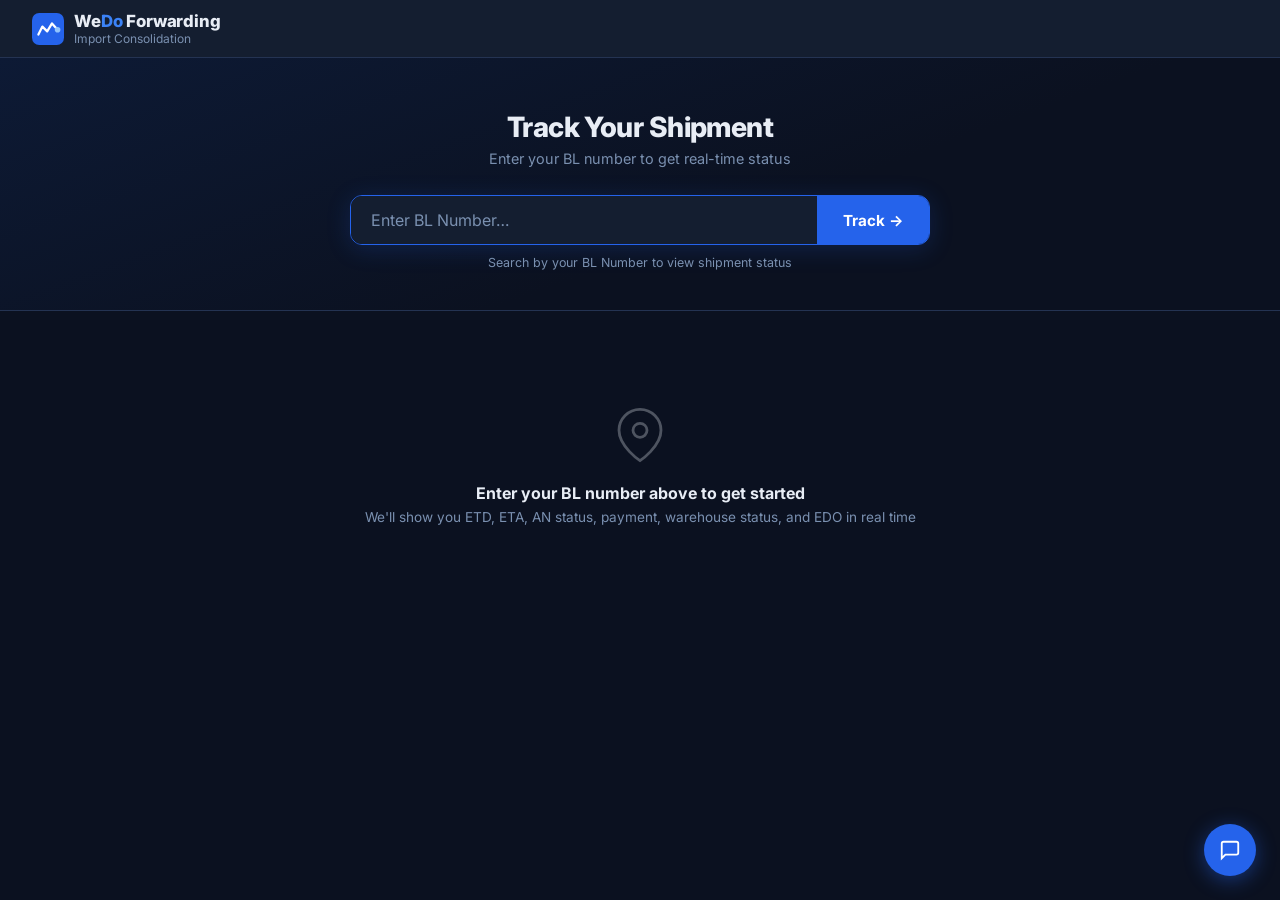
==== index.html @ 0db36060 "Remove agent/type/additional info; add container no, EDO badge, 5-step timeline" ====
<!DOCTYPE html>
<html lang="en">
<head>
  <meta charset="UTF-8" />
  <meta name="viewport" content="width=device-width, initial-scale=1.0" />
  <title>WeDo Forwarding — Shipment Tracking</title>
  <link rel="preconnect" href="https://fonts.googleapis.com" />
  <link href="https://fonts.googleapis.com/css2?family=Inter:wght@400;500;600;700;800&display=swap" rel="stylesheet" />
  <style>
    *, *::before, *::after { box-sizing: border-box; margin: 0; padding: 0; }
    :root {
      --bg:      #0b1120;
      --surface: #141e30;
      --card:    #1a2740;
      --border:  #243352;
      --blue:    #2563eb;
      --blue-lt: #3b82f6;
      --text:    #e8edf5;
      --muted:   #7a90b0;
      --ok:      #22c55e;
      --warn:    #f59e0b;
      --err:     #ef4444;
    }
    body { font-family: 'Inter', sans-serif; background: var(--bg); color: var(--text); min-height: 100vh; }

    /* NAV */
    .nav { background: var(--surface); border-bottom: 1px solid var(--border); padding: 0 32px; height: 58px; display: flex; align-items: center; justify-content: space-between; }
    .nav-logo { display: flex; align-items: center; gap: 10px; }
    .nav-logo svg { flex-shrink: 0; }
    .nav-name { font-size: 1.05rem; font-weight: 800; color: var(--text); letter-spacing: -0.01em; }
    .nav-name span { color: var(--blue-lt); }
    .nav-tagline { font-size: 0.75rem; color: var(--muted); }

    /* HERO SEARCH */
    .hero { background: linear-gradient(160deg, #0d1a35 0%, #0b1120 60%); padding: 52px 24px 40px; text-align: center; border-bottom: 1px solid var(--border); }
    .hero h1 { font-size: 1.75rem; font-weight: 800; color: var(--text); margin-bottom: 6px; letter-spacing: -0.02em; }
    .hero p  { font-size: 0.9rem; color: var(--muted); margin-bottom: 28px; }

    .search-box { display: flex; gap: 0; max-width: 580px; margin: 0 auto; box-shadow: 0 4px 24px rgba(37,99,235,0.2); border-radius: 12px; overflow: hidden; border: 1.5px solid var(--blue); }
    .search-box input {
      flex: 1; padding: 14px 20px; background: var(--surface);
      border: none; color: var(--text); font-size: 1rem; font-family: inherit;
      outline: none;
    }
    .search-box input::placeholder { color: var(--muted); }
    .search-box button {
      padding: 14px 26px; background: var(--blue); border: none;
      color: white; font-size: 0.95rem; font-weight: 700; cursor: pointer;
      font-family: inherit; transition: background 0.2s; white-space: nowrap;
    }
    .search-box button:hover { background: #1d4ed8; }

    .search-hint { font-size: 0.78rem; color: var(--muted); margin-top: 10px; }

    /* MAIN */
    .main { max-width: 960px; margin: 0 auto; padding: 32px 24px 64px; }

    /* RESULT */
    #resultArea { display: none; }

    .result-header { display: flex; align-items: center; gap: 10px; margin-bottom: 20px; }
    .result-header h2 { font-size: 1rem; font-weight: 700; color: var(--text); }
    .result-count { font-size: 0.78rem; color: var(--muted); background: var(--card); border: 1px solid var(--border); padding: 3px 10px; border-radius: 999px; }

    /* SHIPMENT CARD */
    .shipment-card { background: var(--card); border: 1px solid var(--border); border-radius: 14px; margin-bottom: 16px; overflow: hidden; }
    .sc-top { display: flex; align-items: flex-start; justify-content: space-between; padding: 20px 24px 16px; flex-wrap: wrap; gap: 12px; }
    .sc-bl { font-size: 1.15rem; font-weight: 800; color: var(--text); letter-spacing: 0.01em; }
    .sc-sub { font-size: 0.78rem; color: var(--muted); margin-top: 3px; }
    .sc-badges { display: flex; gap: 8px; flex-wrap: wrap; }

    .sc-grid { display: grid; grid-template-columns: repeat(auto-fit, minmax(150px, 1fr)); gap: 0; border-top: 1px solid var(--border); }
    .sc-cell { padding: 14px 20px; border-right: 1px solid var(--border); }
    .sc-cell:last-child { border-right: none; }
    .sc-label { font-size: 0.7rem; text-transform: uppercase; letter-spacing: 0.06em; color: var(--muted); margin-bottom: 5px; }
    .sc-value { font-size: 0.9rem; font-weight: 600; color: var(--text); }

    .sc-footer { background: #111d30; padding: 12px 24px; border-top: 1px solid var(--border); display: flex; align-items: center; justify-content: space-between; flex-wrap: wrap; gap: 8px; }
    .sc-vessel { font-size: 0.8rem; color: var(--muted); }
    .sc-vessel strong { color: #93c5fd; }
    .btn-detail-toggle { background: none; border: 1px solid var(--border); border-radius: 6px; color: var(--blue-lt); font-size: 0.78rem; padding: 5px 14px; cursor: pointer; font-family: inherit; transition: all 0.2s; }
    .btn-detail-toggle:hover { border-color: var(--blue-lt); background: #1e3a6e22; }

    /* DETAIL EXPAND */
    .sc-detail { display: none; border-top: 1px solid var(--border); padding: 20px 24px; background: var(--surface); }
    .sc-detail.open { display: block; }
    .detail-row { display: grid; grid-template-columns: repeat(auto-fit, minmax(200px, 1fr)); gap: 16px; }
    .detail-block h4 { font-size: 0.7rem; text-transform: uppercase; letter-spacing: 0.06em; color: var(--muted); margin-bottom: 10px; }
    .detail-block dl { display: flex; flex-direction: column; gap: 6px; }
    .detail-block dt { font-size: 0.75rem; color: var(--muted); }
    .detail-block dd { font-size: 0.875rem; color: var(--text); margin-top: 1px; }

    /* TIMELINE */
    .timeline { display: flex; gap: 0; margin-top: 4px; }
    .t-step { flex: 1; position: relative; }
    .t-step::after { content: ''; position: absolute; top: 7px; left: 50%; width: 100%; height: 2px; background: var(--border); z-index: 0; }
    .t-step:last-child::after { display: none; }
    .t-dot { width: 16px; height: 16px; border-radius: 50%; border: 2px solid var(--border); background: var(--bg); margin: 0 auto 5px; position: relative; z-index: 1; }
    .t-step.done .t-dot { background: var(--ok); border-color: var(--ok); }
    .t-step.done::after { background: var(--ok); }
    .t-lbl { font-size: 0.65rem; color: var(--muted); text-align: center; line-height: 1.3; }
    .t-step.done .t-lbl { color: var(--text); }

    /* EMAIL LIST */
    .email-chips { display: flex; flex-wrap: wrap; gap: 5px; margin-top: 4px; }
    .email-chip { background: #1a2e52; border: 1px solid #2a4272; border-radius: 999px; padding: 2px 10px; font-size: 0.72rem; color: #93c5fd; }

    /* BADGES */
    .badge { display: inline-flex; align-items: center; gap: 5px; padding: 4px 11px; border-radius: 999px; font-size: 0.72rem; font-weight: 700; letter-spacing: 0.02em; }
    .badge::before { content: ''; width: 6px; height: 6px; border-radius: 50%; }
    .b-ok   { background: #052e16; color: #4ade80; } .b-ok::before   { background: #4ade80; }
    .b-warn { background: #451a03; color: #fb923c; } .b-warn::before { background: #fb923c; }
    .b-err  { background: #450a0a; color: #f87171; } .b-err::before  { background: #f87171; }
    .b-blue { background: #0c1a6b; color: #93c5fd; } .b-blue::before { background: #93c5fd; }
    .b-grey { background: #1e293b; color: #94a3b8; border: 1px solid #334155; } .b-grey::before { background: #94a3b8; }
    .b-type { background: #1e1b4b; color: #a5b4fc; border: none; }
    .b-type::before { display: none; }

    /* EMPTY */
    .empty { text-align: center; padding: 64px 24px; }
    .empty svg { margin-bottom: 16px; opacity: 0.3; }
    .empty h3 { font-size: 1rem; color: var(--text); margin-bottom: 6px; }
    .empty p  { font-size: 0.85rem; color: var(--muted); }

    /* CHATBOT */
    .chat-widget { position: fixed; bottom: 24px; right: 24px; z-index: 400; }
    .chat-toggle { width: 52px; height: 52px; border-radius: 50%; background: var(--blue); border: none; cursor: pointer; display: flex; align-items: center; justify-content: center; box-shadow: 0 4px 20px rgba(37,99,235,0.45); transition: transform 0.2s; }
    .chat-toggle:hover { transform: scale(1.07); }
    .chat-panel { position: absolute; bottom: 64px; right: 0; width: 330px; background: var(--card); border: 1px solid var(--border); border-radius: 16px; box-shadow: 0 20px 50px rgba(0,0,0,0.5); display: flex; flex-direction: column; overflow: hidden; }
    .chat-panel.hidden { display: none; }
    .chat-head { padding: 14px 16px; background: var(--blue); display: flex; align-items: center; justify-content: space-between; }
    .chat-head-info { display: flex; align-items: center; gap: 10px; }
    .chat-av { width: 32px; height: 32px; background: rgba(255,255,255,0.2); border-radius: 50%; display: flex; align-items: center; justify-content: center; font-size: 0.7rem; font-weight: 700; color: white; }
    .chat-head-name { font-size: 0.875rem; font-weight: 600; color: white; }
    .chat-head-sub  { font-size: 0.72rem; color: rgba(255,255,255,0.7); }
    .chat-close-btn { background: none; border: none; color: rgba(255,255,255,0.7); cursor: pointer; font-size: 1rem; }
    .chat-msgs { overflow-y: auto; padding: 14px; display: flex; flex-direction: column; gap: 10px; max-height: 280px; }
    .msg { display: flex; }
    .msg.user { justify-content: flex-end; }
    .msg-bubble { max-width: 88%; padding: 9px 13px; border-radius: 13px; font-size: 0.83rem; line-height: 1.5; }
    .msg.bot  .msg-bubble { background: var(--surface); color: var(--text); border-bottom-left-radius: 4px; }
    .msg.user .msg-bubble { background: var(--blue); color: white; border-bottom-right-radius: 4px; }
    .chat-input-row { display: flex; gap: 8px; padding: 10px 12px; border-top: 1px solid var(--border); }
    .chat-input { flex: 1; padding: 8px 12px; background: var(--surface); border: 1px solid var(--border); border-radius: 8px; color: var(--text); font-size: 0.83rem; font-family: inherit; outline: none; }
    .chat-input:focus { border-color: var(--blue-lt); }
    .chat-send { width: 34px; height: 34px; background: var(--blue); border: none; border-radius: 7px; display: flex; align-items: center; justify-content: center; cursor: pointer; flex-shrink: 0; }
    .chat-send:disabled { opacity: 0.4; cursor: not-allowed; }

    @media (max-width: 600px) {
      .hero h1 { font-size: 1.35rem; }
      .sc-grid { grid-template-columns: repeat(2, 1fr); }
      .sc-cell { border-right: none; border-bottom: 1px solid var(--border); }
      .chat-panel { width: calc(100vw - 48px); }
    }
  </style>
</head>
<body>

<!-- NAV -->
<nav class="nav">
  <div class="nav-logo">
    <svg width="32" height="32" viewBox="0 0 40 40" fill="none">
      <rect width="40" height="40" rx="9" fill="#2563eb"/>
      <path d="M8 27L13 17L19 23L25 13L32 21" stroke="white" stroke-width="2.8" stroke-linecap="round" stroke-linejoin="round"/>
      <circle cx="32" cy="21" r="3.5" fill="#93c5fd"/>
    </svg>
    <div>
      <div class="nav-name">We<span>Do</span> Forwarding</div>
      <div class="nav-tagline">Import Consolidation</div>
    </div>
  </div>
</nav>

<!-- HERO SEARCH -->
<div class="hero">
  <h1>Track Your Shipment</h1>
  <p>Enter your BL number to get real-time status</p>
  <div class="search-box">
    <input type="text" id="searchInput" placeholder="Enter BL Number…" autocomplete="off" />
    <button onclick="doSearch()">Track →</button>
  </div>
  <div class="search-hint">Search by your BL Number to view shipment status</div>
</div>

<!-- RESULTS -->
<div class="main">
  <div id="resultArea">
    <div class="result-header">
      <h2>Search Results</h2>
      <span class="result-count" id="resultCount">0 found</span>
    </div>
    <div id="resultList"></div>
  </div>

  <!-- DEFAULT STATE -->
  <div id="defaultState" class="empty">
    <svg width="56" height="56" viewBox="0 0 24 24" fill="none" stroke="currentColor" stroke-width="1.2">
      <path d="M21 10c0 7-9 13-9 13s-9-6-9-13a9 9 0 0 1 18 0z"/>
      <circle cx="12" cy="10" r="3"/>
    </svg>
    <h3>Enter your BL number above to get started</h3>
    <p>We'll show you ETD, ETA, AN status, payment, warehouse status, and EDO in real time</p>
  </div>
</div>

<!-- CHATBOT -->
<div class="chat-widget">
  <button class="chat-toggle" onclick="toggleChat()">
    <svg width="22" height="22" viewBox="0 0 24 24" fill="none" stroke="white" stroke-width="2">
      <path d="M21 15a2 2 0 0 1-2 2H7l-4 4V5a2 2 0 0 1 2-2h14a2 2 0 0 1 2 2z"/>
    </svg>
  </button>
  <div class="chat-panel hidden" id="chatPanel">
    <div class="chat-head">
      <div class="chat-head-info">
        <div class="chat-av">AI</div>
        <div>
          <div class="chat-head-name">WeDo Assistant</div>
          <div class="chat-head-sub">Ask about your shipment</div>
        </div>
      </div>
      <button class="chat-close-btn" onclick="toggleChat()">✕</button>
    </div>
    <div class="chat-msgs" id="chatMsgs">
      <div class="msg bot"><div class="msg-bubble">Hi! 👋 Search your BL number above, or ask me directly about your shipment status, payment, or EDO.</div></div>
    </div>
    <div class="chat-input-row">
      <input type="text" id="chatInput" class="chat-input" placeholder="Ask about your shipment…" />
      <button class="chat-send" id="chatSend" onclick="sendChat()">
        <svg width="16" height="16" viewBox="0 0 24 24" fill="none" stroke="white" stroke-width="2.2">
          <line x1="22" y1="2" x2="11" y2="13"/>
          <polygon points="22 2 15 22 11 13 2 9 22 2"/>
        </svg>
      </button>
    </div>
  </div>
</div>

<script>
// ── Table 1: Shipment info keyed by REF/MBL ──────────────────────────────
const SHIPMENTS = {
  'YMJAI450539435': { etd:'23/06/2026', eta:'28/06/2026', vessel:'YM HEIGHTS 423N',              an:'SENT'    },
  'CFPS26002026':   { etd:'23/06/2026', eta:'28/06/2026', vessel:'YM HEIGHTS 423N',              an:'SENT'    },
  'YMJAI450539461': { etd:'23/06/2026', eta:'28/06/2026', vessel:'YM HEIGHTS 423N',              an:'NOT YET' },
  'YMJAI202650913': { etd:'22/06/2026', eta:'25/06/2026', vessel:'ANBIEN BAY 2606S',             an:'NOT YET' },
  '757610372538':   { etd:'21/06/2026', eta:'25/06/2026', vessel:'ZHONG GU DI ZHONG HAI V.625S', an:'NOT YET' },
  'SITLSHHPA86729': { etd:'22/06/2026', eta:'26/06/2026', vessel:'SITC QINGDAO V.2616S',         an:'SENT'    },
};

// ── Table 2: per-BL data (container no, payment, warehouse, EDO) ──────────
const BL_LIST = [
  { ref:'YMJAI450539435', bl:'YMJAI450539435 - 01', container:'SITLSHHP', payment:'PAID', warehouse:'',                    edo:'NOT YET'  },
  { ref:'YMJAI450539435', bl:'YMJAI450539435 - 02', container:'SITLSHHP', payment:'PAID', warehouse:'PICKED UP',           edo:'RELEASED' },
  { ref:'YMJAI450539435', bl:'YMJAI450539435 - 03', container:'SITLSHHP', payment:'PAID', warehouse:'WAITING FOR PICK UP', edo:'RELEASED' },
  { ref:'YMJAI450539435', bl:'YMJAI450539435 - 04', container:'SITLSHHP', payment:'',     warehouse:'',                    edo:''         },
  { ref:'SITLSHHPA86729', bl:'SITLSHHPA867290001',  container:'',         payment:'',     warehouse:'',                    edo:''         },
];

// ── SEARCH ────────────────────────────────────────────────────────────────
document.getElementById('searchInput').addEventListener('keydown', e => {
  if (e.key === 'Enter') doSearch();
});

function doSearch() {
  const raw = document.getElementById('searchInput').value.trim();
  const q   = raw.toUpperCase();
  if (!q) return;

  let matches = BL_LIST.filter(b => b.bl.toUpperCase() === q);
  if (!matches.length) matches = BL_LIST.filter(b =>
    b.bl.toUpperCase().includes(q) ||
    b.ref.toUpperCase().includes(q) ||
    (b.container && b.container.toUpperCase().includes(q))
  );

  const results = matches.map(b => ({ ...SHIPMENTS[b.ref], ...b })).filter(r => r.etd);

  document.getElementById('defaultState').style.display = 'none';
  document.getElementById('resultArea').style.display   = 'block';
  document.getElementById('resultCount').textContent    = `${results.length} result${results.length !== 1 ? 's' : ''} found`;
  document.getElementById('resultList').innerHTML       = results.length
    ? results.map(s => renderCard(s)).join('')
    : `<div class="empty"><h3>No shipment found for "<strong>${raw}</strong>"</h3><p>Please check your BL number or contact WeDo Forwarding.</p></div>`;
}

function warehouseBadge(w) {
  const v = String(w || '').toUpperCase();
  if (v.includes('PICKED UP')) return ['b-ok',  'Picked Up'];
  if (v.includes('WAITING'))   return ['b-warn', 'Waiting for Pick Up'];
  if (v === 'ARRIVED')         return ['b-blue', 'Arrived'];
  if (v === 'UNSTUFFED')       return ['b-warn', 'Unstuffed'];
  if (v === 'READY')           return ['b-ok',   'Ready for Pick Up'];
  return ['b-grey', w || 'Pending'];
}

function edoBadge(e) {
  const v = String(e || '').toUpperCase();
  if (v === 'RELEASED')  return '<span class="badge b-ok">EDO: Released</span>';
  if (v === 'NOT YET')   return '<span class="badge b-err">EDO: Not Yet</span>';
  if (v === 'REQUESTED') return '<span class="badge b-warn">EDO: Requested</span>';
  return '<span class="badge b-grey">EDO: —</span>';
}

function renderCard(s) {
  const [whCls, whLabel] = warehouseBadge(s.warehouse);
  const warrived = ['ARRIVED','UNSTUFFED','READY','WAITING','PICKED'].some(v => String(s.warehouse||'').toUpperCase().startsWith(v));
  const wpickedup = String(s.warehouse||'').toUpperCase().includes('PICKED UP');

  return `
  <div class="shipment-card">
    <div class="sc-top">
      <div>
        <div class="sc-bl">BL: ${s.bl}</div>
        <div class="sc-sub">REF: ${s.ref}${s.container ? ' &nbsp;·&nbsp; Container: <strong>' + s.container + '</strong>' : ''}</div>
      </div>
      <div class="sc-badges">
        ${anBadge(s.an)}
        ${payBadge(s.payment)}
        <span class="badge ${whCls}">${whLabel}</span>
        ${edoBadge(s.edo)}
      </div>
    </div>

    <div class="sc-grid">
      <div class="sc-cell"><div class="sc-label">ETD</div><div class="sc-value">${s.etd||'—'}</div></div>
      <div class="sc-cell"><div class="sc-label">ETA</div><div class="sc-value">${s.eta||'—'}</div></div>
      <div class="sc-cell"><div class="sc-label">AN Status</div><div class="sc-value">${String(s.an||'').toUpperCase()==='SENT'?'✓ Sent':'Not yet sent'}</div></div>
      <div class="sc-cell"><div class="sc-label">Local Charge Payment</div><div class="sc-value">${s.payment||'—'}</div></div>
      <div class="sc-cell"><div class="sc-label">Container No.</div><div class="sc-value">${s.container||'—'}</div></div>
      <div class="sc-cell"><div class="sc-label">Warehouse Status</div><div class="sc-value">${whLabel}</div></div>
    </div>

    <div class="sc-footer">
      <span class="sc-vessel">🚢 <strong>${s.vessel||'—'}</strong></span>
      <button class="btn-detail-toggle" onclick="toggleDetail(this)">Shipment Progress ▾</button>
    </div>

    <div class="sc-detail">
      <div class="timeline">
        ${tStep('Vessel Departed',     !!s.etd)}
        ${tStep('Arrived at Port',     warrived)}
        ${tStep('EDO Released',        String(s.edo||'').toUpperCase()==='RELEASED')}
        ${tStep('Waiting for Pick Up', String(s.warehouse||'').toUpperCase().includes('WAITING'))}
        ${tStep('Picked Up',           wpickedup)}
      </div>
    </div>
  </div>`;
}

function tStep(label, done) {
  return `<div class="t-step ${done?'done':''}"><div class="t-dot"></div><div class="t-lbl">${label}</div></div>`;
}
function anBadge(v) {
  return String(v||'').toUpperCase()==='SENT'
    ? '<span class="badge b-ok">AN Sent</span>'
    : '<span class="badge b-grey">AN Pending</span>';
}
function payBadge(v) {
  const val = String(v||'').toUpperCase();
  if (val==='PAID')    return '<span class="badge b-ok">Paid</span>';
  if (val==='PARTIAL') return '<span class="badge b-warn">Partial</span>';
  if (val==='UNPAID')  return '<span class="badge b-err">Unpaid</span>';
  return '<span class="badge b-grey">—</span>';
}

function toggleDetail(btn) {
  const detail = btn.closest('.shipment-card').querySelector('.sc-detail');
  const open   = detail.classList.toggle('open');
  btn.textContent = open ? 'Shipment Progress ▴' : 'Shipment Progress ▾';
}

// ── CHATBOT ───────────────────────────────────────────────────────────────
function toggleChat() { document.getElementById('chatPanel').classList.toggle('hidden'); }
document.getElementById('chatInput').addEventListener('keydown', e => { if (e.key==='Enter') sendChat(); });

function sendChat() {
  const input = document.getElementById('chatInput');
  const msg   = input.value.trim();
  if (!msg) return;
  input.value = '';
  appendMsg(msg, 'user');
  const typing = appendMsg('…', 'bot');
  document.getElementById('chatSend').disabled = true;

  setTimeout(() => {
    const q = msg.toUpperCase();
    let reply = 'Please enter your BL number in the search box above to track your shipment. 🔍';
    const blMatch = BL_LIST.find(b => q.includes(b.bl.toUpperCase()) || q.includes(b.ref.toUpperCase()));
    if (blMatch) {
      const s = { ...SHIPMENTS[blMatch.ref], ...blMatch };
      reply = `BL ${s.bl}:\n📅 ETD: ${s.etd} → ETA: ${s.eta}\n🚢 ${s.vessel}\n📧 AN: ${s.an==='SENT'?'Sent':'Not yet sent'}\n💳 Payment: ${s.payment||'—'}\n🏭 Warehouse: ${s.warehouse||'Pending'}\n📄 EDO: ${s.edo||'—'}`;
    } else if (q.includes('AN') || q.includes('ARRIVAL')) {
      reply = 'AN (Arrival Notice) is sent when the vessel arrives at port. Search your BL number to check the AN status.';
    } else if (q.includes('PAYMENT') || q.includes('PAID')) {
      reply = 'To check payment status, please enter your BL number in the search box above.';
    }
    typing.style.whiteSpace = 'pre-line';
    typing.textContent = reply;
    document.getElementById('chatSend').disabled = false;
  }, 800);
}

function appendMsg(text, role) {
  const msgs   = document.getElementById('chatMsgs');
  const div    = document.createElement('div');
  div.className = `msg ${role}`;
  const bubble  = document.createElement('div');
  bubble.className = 'msg-bubble';
  bubble.textContent = text;
  div.appendChild(bubble);
  msgs.appendChild(div);
  msgs.scrollTop = msgs.scrollHeight;
  return bubble;
}
</script>
</body>
</html>
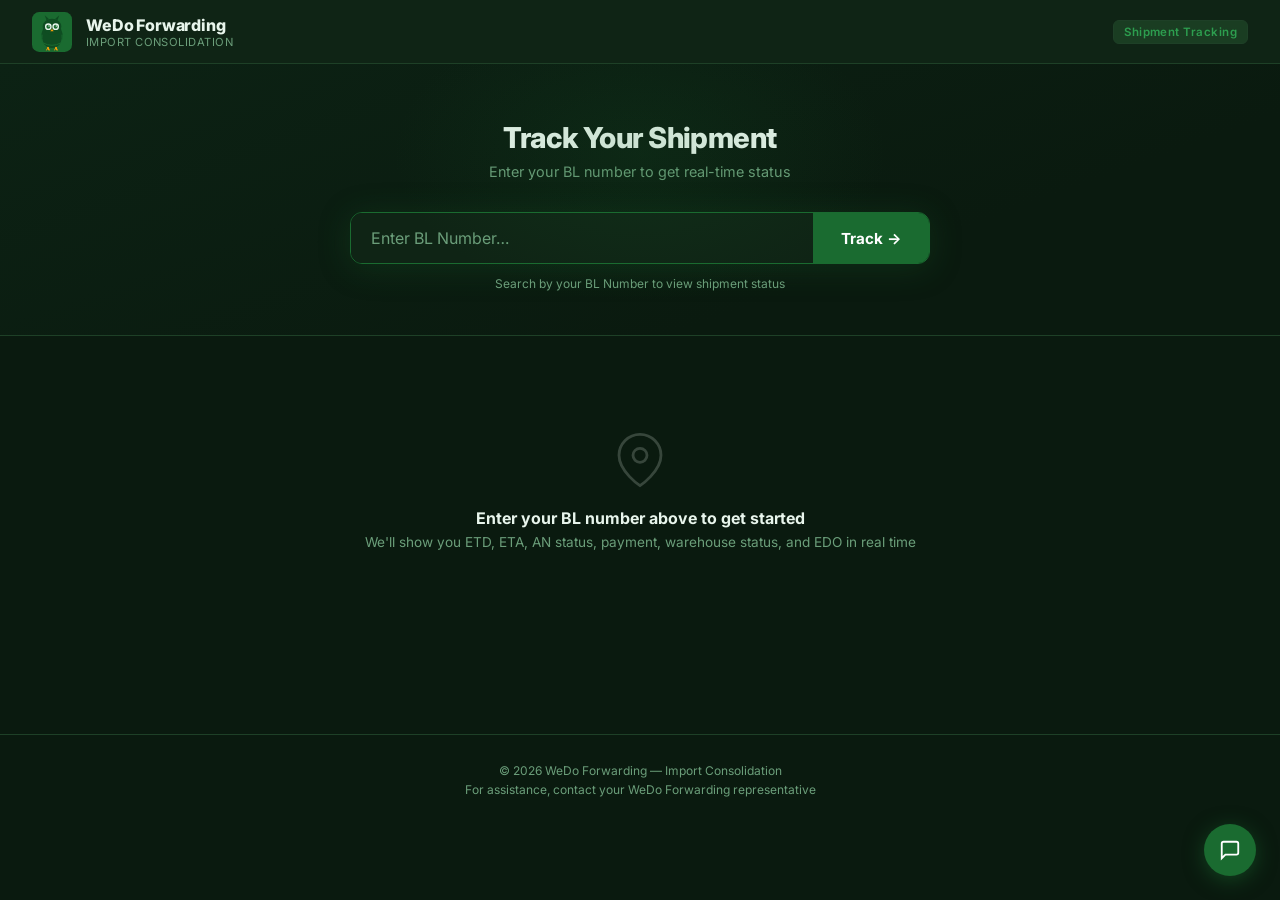
==== commit b05fa4bb: "Rebrand nav with WeDo Forwarding owl logo (green SVG), add footer and CNAME for custom domain Co-Aut" ====
--- a/index.html
+++ b/index.html
@@ -9,14 +9,15 @@
   <style>
     *, *::before, *::after { box-sizing: border-box; margin: 0; padding: 0; }
     :root {
-      --bg:      #0b1120;
-      --surface: #141e30;
-      --card:    #1a2740;
-      --border:  #243352;
-      --blue:    #2563eb;
-      --blue-lt: #3b82f6;
-      --text:    #e8edf5;
-      --muted:   #7a90b0;
+      --bg:      #0a1a0f;
+      --surface: #0f2415;
+      --card:    #152d1b;
+      --border:  #1e4027;
+      --green:   #1a6b30;
+      --green-lt:#2d9e4f;
+      --green-hl:#4ade80;
+      --text:    #e8f5ec;
+      --muted:   #6b9e7a;
       --ok:      #22c55e;
       --warn:    #f59e0b;
       --err:     #ef4444;
@@ -24,113 +25,79 @@
     body { font-family: 'Inter', sans-serif; background: var(--bg); color: var(--text); min-height: 100vh; }
 
     /* NAV */
-    .nav { background: var(--surface); border-bottom: 1px solid var(--border); padding: 0 32px; height: 58px; display: flex; align-items: center; justify-content: space-between; }
-    .nav-logo { display: flex; align-items: center; gap: 10px; }
-    .nav-logo svg { flex-shrink: 0; }
-    .nav-name { font-size: 1.05rem; font-weight: 800; color: var(--text); letter-spacing: -0.01em; }
-    .nav-name span { color: var(--blue-lt); }
-    .nav-tagline { font-size: 0.75rem; color: var(--muted); }
-
-    /* HERO SEARCH */
-    .hero { background: linear-gradient(160deg, #0d1a35 0%, #0b1120 60%); padding: 52px 24px 40px; text-align: center; border-bottom: 1px solid var(--border); }
-    .hero h1 { font-size: 1.75rem; font-weight: 800; color: var(--text); margin-bottom: 6px; letter-spacing: -0.02em; }
-    .hero p  { font-size: 0.9rem; color: var(--muted); margin-bottom: 28px; }
-
-    .search-box { display: flex; gap: 0; max-width: 580px; margin: 0 auto; box-shadow: 0 4px 24px rgba(37,99,235,0.2); border-radius: 12px; overflow: hidden; border: 1.5px solid var(--blue); }
-    .search-box input {
-      flex: 1; padding: 14px 20px; background: var(--surface);
-      border: none; color: var(--text); font-size: 1rem; font-family: inherit;
-      outline: none;
-    }
+    .nav { background: var(--surface); border-bottom: 1px solid var(--border); padding: 0 32px; height: 64px; display: flex; align-items: center; justify-content: space-between; }
+    .nav-logo { display: flex; align-items: center; gap: 14px; }
+    .nav-owl { height: 38px; width: auto; filter: brightness(0) invert(1); opacity: 0.92; }
+    .nav-divider { width: 1px; height: 32px; background: var(--border); }
+    .nav-text { display: flex; flex-direction: column; }
+    .nav-name { font-size: 1rem; font-weight: 800; color: var(--text); letter-spacing: -0.01em; }
+    .nav-tagline { font-size: 0.7rem; color: var(--muted); letter-spacing: 0.04em; text-transform: uppercase; }
+    .nav-tracking-label { font-size: 0.72rem; font-weight: 600; color: var(--green-lt); background: #1a3d22; border: 1px solid var(--border); padding: 4px 10px; border-radius: 6px; letter-spacing: 0.04em; }
+
+    /* HERO */
+    .hero { background: linear-gradient(160deg, #0c2214 0%, #0a1a0f 70%); padding: 56px 24px 44px; text-align: center; border-bottom: 1px solid var(--border); position: relative; overflow: hidden; }
+    .hero::before { content: ''; position: absolute; top: -60px; left: 50%; transform: translateX(-50%); width: 500px; height: 300px; background: radial-gradient(ellipse, rgba(26,107,48,0.15) 0%, transparent 70%); pointer-events: none; }
+    .hero-owl { width: 56px; height: 56px; margin: 0 auto 16px; opacity: 0.15; display: block; }
+    .hero h1 { font-size: 1.8rem; font-weight: 800; color: var(--text); margin-bottom: 8px; letter-spacing: -0.02em; }
+    .hero h1 span { color: var(--green-lt); }
+    .hero p  { font-size: 0.9rem; color: var(--muted); margin-bottom: 32px; }
+
+    .search-box { display: flex; max-width: 580px; margin: 0 auto; border-radius: 12px; overflow: hidden; border: 1.5px solid var(--green); box-shadow: 0 4px 32px rgba(26,107,48,0.25); }
+    .search-box input { flex: 1; padding: 15px 20px; background: var(--surface); border: none; color: var(--text); font-size: 1rem; font-family: inherit; outline: none; }
     .search-box input::placeholder { color: var(--muted); }
-    .search-box button {
-      padding: 14px 26px; background: var(--blue); border: none;
-      color: white; font-size: 0.95rem; font-weight: 700; cursor: pointer;
-      font-family: inherit; transition: background 0.2s; white-space: nowrap;
-    }
-    .search-box button:hover { background: #1d4ed8; }
-
-    .search-hint { font-size: 0.78rem; color: var(--muted); margin-top: 10px; }
+    .search-box button { padding: 15px 28px; background: var(--green); border: none; color: white; font-size: 0.95rem; font-weight: 700; cursor: pointer; font-family: inherit; transition: background 0.2s; white-space: nowrap; }
+    .search-box button:hover { background: var(--green-lt); }
+    .search-hint { font-size: 0.75rem; color: var(--muted); margin-top: 12px; }
 
     /* MAIN */
-    .main { max-width: 960px; margin: 0 auto; padding: 32px 24px 64px; }
-
-    /* RESULT */
+    .main { max-width: 960px; margin: 0 auto; padding: 32px 24px 80px; }
     #resultArea { display: none; }
-
     .result-header { display: flex; align-items: center; gap: 10px; margin-bottom: 20px; }
     .result-header h2 { font-size: 1rem; font-weight: 700; color: var(--text); }
     .result-count { font-size: 0.78rem; color: var(--muted); background: var(--card); border: 1px solid var(--border); padding: 3px 10px; border-radius: 999px; }
 
-    /* SHIPMENT CARD */
+    /* CARD */
     .shipment-card { background: var(--card); border: 1px solid var(--border); border-radius: 14px; margin-bottom: 16px; overflow: hidden; }
     .sc-top { display: flex; align-items: flex-start; justify-content: space-between; padding: 20px 24px 16px; flex-wrap: wrap; gap: 12px; }
-    .sc-bl { font-size: 1.15rem; font-weight: 800; color: var(--text); letter-spacing: 0.01em; }
-    .sc-sub { font-size: 0.78rem; color: var(--muted); margin-top: 3px; }
-    .sc-badges { display: flex; gap: 8px; flex-wrap: wrap; }
-
-    .sc-grid { display: grid; grid-template-columns: repeat(auto-fit, minmax(150px, 1fr)); gap: 0; border-top: 1px solid var(--border); }
+    .sc-bl  { font-size: 1.1rem; font-weight: 800; color: var(--text); letter-spacing: 0.01em; }
+    .sc-sub { font-size: 0.78rem; color: var(--muted); margin-top: 4px; }
+    .sc-sub strong { color: var(--green-lt); }
+    .sc-badges { display: flex; gap: 8px; flex-wrap: wrap; align-items: flex-start; }
+
+    .sc-grid { display: grid; grid-template-columns: repeat(auto-fit, minmax(145px, 1fr)); border-top: 1px solid var(--border); }
     .sc-cell { padding: 14px 20px; border-right: 1px solid var(--border); }
     .sc-cell:last-child { border-right: none; }
-    .sc-label { font-size: 0.7rem; text-transform: uppercase; letter-spacing: 0.06em; color: var(--muted); margin-bottom: 5px; }
+    .sc-label { font-size: 0.68rem; text-transform: uppercase; letter-spacing: 0.07em; color: var(--muted); margin-bottom: 5px; }
     .sc-value { font-size: 0.9rem; font-weight: 600; color: var(--text); }
 
-    .sc-footer { background: #111d30; padding: 12px 24px; border-top: 1px solid var(--border); display: flex; align-items: center; justify-content: space-between; flex-wrap: wrap; gap: 8px; }
+    .sc-footer { background: #0c1f11; padding: 12px 24px; border-top: 1px solid var(--border); }
     .sc-vessel { font-size: 0.8rem; color: var(--muted); }
-    .sc-vessel strong { color: #93c5fd; }
-    .btn-detail-toggle { background: none; border: 1px solid var(--border); border-radius: 6px; color: var(--blue-lt); font-size: 0.78rem; padding: 5px 14px; cursor: pointer; font-family: inherit; transition: all 0.2s; }
-    .btn-detail-toggle:hover { border-color: var(--blue-lt); background: #1e3a6e22; }
-
-    /* DETAIL EXPAND */
-    .sc-detail { display: none; border-top: 1px solid var(--border); padding: 20px 24px; background: var(--surface); }
-    .sc-detail.open { display: block; }
-    .detail-row { display: grid; grid-template-columns: repeat(auto-fit, minmax(200px, 1fr)); gap: 16px; }
-    .detail-block h4 { font-size: 0.7rem; text-transform: uppercase; letter-spacing: 0.06em; color: var(--muted); margin-bottom: 10px; }
-    .detail-block dl { display: flex; flex-direction: column; gap: 6px; }
-    .detail-block dt { font-size: 0.75rem; color: var(--muted); }
-    .detail-block dd { font-size: 0.875rem; color: var(--text); margin-top: 1px; }
-
-    /* TIMELINE */
-    .timeline { display: flex; gap: 0; margin-top: 4px; }
-    .t-step { flex: 1; position: relative; }
-    .t-step::after { content: ''; position: absolute; top: 7px; left: 50%; width: 100%; height: 2px; background: var(--border); z-index: 0; }
-    .t-step:last-child::after { display: none; }
-    .t-dot { width: 16px; height: 16px; border-radius: 50%; border: 2px solid var(--border); background: var(--bg); margin: 0 auto 5px; position: relative; z-index: 1; }
-    .t-step.done .t-dot { background: var(--ok); border-color: var(--ok); }
-    .t-step.done::after { background: var(--ok); }
-    .t-lbl { font-size: 0.65rem; color: var(--muted); text-align: center; line-height: 1.3; }
-    .t-step.done .t-lbl { color: var(--text); }
-
-    /* EMAIL LIST */
-    .email-chips { display: flex; flex-wrap: wrap; gap: 5px; margin-top: 4px; }
-    .email-chip { background: #1a2e52; border: 1px solid #2a4272; border-radius: 999px; padding: 2px 10px; font-size: 0.72rem; color: #93c5fd; }
+    .sc-vessel strong { color: var(--green-lt); }
 
     /* BADGES */
-    .badge { display: inline-flex; align-items: center; gap: 5px; padding: 4px 11px; border-radius: 999px; font-size: 0.72rem; font-weight: 700; letter-spacing: 0.02em; }
-    .badge::before { content: ''; width: 6px; height: 6px; border-radius: 50%; }
+    .badge { display: inline-flex; align-items: center; gap: 5px; padding: 4px 11px; border-radius: 999px; font-size: 0.71rem; font-weight: 700; letter-spacing: 0.02em; }
+    .badge::before { content: ''; width: 6px; height: 6px; border-radius: 50%; flex-shrink: 0; }
     .b-ok   { background: #052e16; color: #4ade80; } .b-ok::before   { background: #4ade80; }
     .b-warn { background: #451a03; color: #fb923c; } .b-warn::before { background: #fb923c; }
     .b-err  { background: #450a0a; color: #f87171; } .b-err::before  { background: #f87171; }
-    .b-blue { background: #0c1a6b; color: #93c5fd; } .b-blue::before { background: #93c5fd; }
-    .b-grey { background: #1e293b; color: #94a3b8; border: 1px solid #334155; } .b-grey::before { background: #94a3b8; }
-    .b-type { background: #1e1b4b; color: #a5b4fc; border: none; }
-    .b-type::before { display: none; }
+    .b-blue { background: #0c2e1a; color: #6ee7a0; } .b-blue::before { background: #6ee7a0; }
+    .b-grey { background: #1a2e1f; color: #6b9e7a; border: 1px solid var(--border); } .b-grey::before { background: #6b9e7a; }
 
     /* EMPTY */
     .empty { text-align: center; padding: 64px 24px; }
-    .empty svg { margin-bottom: 16px; opacity: 0.3; }
+    .empty svg { margin-bottom: 16px; opacity: 0.2; }
     .empty h3 { font-size: 1rem; color: var(--text); margin-bottom: 6px; }
     .empty p  { font-size: 0.85rem; color: var(--muted); }
 
     /* CHATBOT */
     .chat-widget { position: fixed; bottom: 24px; right: 24px; z-index: 400; }
-    .chat-toggle { width: 52px; height: 52px; border-radius: 50%; background: var(--blue); border: none; cursor: pointer; display: flex; align-items: center; justify-content: center; box-shadow: 0 4px 20px rgba(37,99,235,0.45); transition: transform 0.2s; }
+    .chat-toggle { width: 52px; height: 52px; border-radius: 50%; background: var(--green); border: none; cursor: pointer; display: flex; align-items: center; justify-content: center; box-shadow: 0 4px 20px rgba(26,107,48,0.5); transition: transform 0.2s; }
     .chat-toggle:hover { transform: scale(1.07); }
     .chat-panel { position: absolute; bottom: 64px; right: 0; width: 330px; background: var(--card); border: 1px solid var(--border); border-radius: 16px; box-shadow: 0 20px 50px rgba(0,0,0,0.5); display: flex; flex-direction: column; overflow: hidden; }
     .chat-panel.hidden { display: none; }
-    .chat-head { padding: 14px 16px; background: var(--blue); display: flex; align-items: center; justify-content: space-between; }
+    .chat-head { padding: 14px 16px; background: var(--green); display: flex; align-items: center; justify-content: space-between; }
     .chat-head-info { display: flex; align-items: center; gap: 10px; }
-    .chat-av { width: 32px; height: 32px; background: rgba(255,255,255,0.2); border-radius: 50%; display: flex; align-items: center; justify-content: center; font-size: 0.7rem; font-weight: 700; color: white; }
+    .chat-av { width: 32px; height: 32px; background: rgba(255,255,255,0.15); border-radius: 50%; display: flex; align-items: center; justify-content: center; font-size: 0.7rem; font-weight: 700; color: white; }
     .chat-head-name { font-size: 0.875rem; font-weight: 600; color: white; }
     .chat-head-sub  { font-size: 0.72rem; color: rgba(255,255,255,0.7); }
     .chat-close-btn { background: none; border: none; color: rgba(255,255,255,0.7); cursor: pointer; font-size: 1rem; }
@@ -139,18 +106,24 @@
     .msg.user { justify-content: flex-end; }
     .msg-bubble { max-width: 88%; padding: 9px 13px; border-radius: 13px; font-size: 0.83rem; line-height: 1.5; }
     .msg.bot  .msg-bubble { background: var(--surface); color: var(--text); border-bottom-left-radius: 4px; }
-    .msg.user .msg-bubble { background: var(--blue); color: white; border-bottom-right-radius: 4px; }
+    .msg.user .msg-bubble { background: var(--green); color: white; border-bottom-right-radius: 4px; }
     .chat-input-row { display: flex; gap: 8px; padding: 10px 12px; border-top: 1px solid var(--border); }
     .chat-input { flex: 1; padding: 8px 12px; background: var(--surface); border: 1px solid var(--border); border-radius: 8px; color: var(--text); font-size: 0.83rem; font-family: inherit; outline: none; }
-    .chat-input:focus { border-color: var(--blue-lt); }
-    .chat-send { width: 34px; height: 34px; background: var(--blue); border: none; border-radius: 7px; display: flex; align-items: center; justify-content: center; cursor: pointer; flex-shrink: 0; }
+    .chat-input:focus { border-color: var(--green-lt); }
+    .chat-send { width: 34px; height: 34px; background: var(--green); border: none; border-radius: 7px; display: flex; align-items: center; justify-content: center; cursor: pointer; flex-shrink: 0; }
     .chat-send:disabled { opacity: 0.4; cursor: not-allowed; }
 
+    /* FOOTER */
+    .page-footer { text-align: center; padding: 24px; border-top: 1px solid var(--border); margin-top: 40px; }
+    .page-footer a { color: var(--green-lt); text-decoration: none; font-size: 0.8rem; }
+    .page-footer p { font-size: 0.75rem; color: var(--muted); margin-top: 4px; }
+
     @media (max-width: 600px) {
-      .hero h1 { font-size: 1.35rem; }
+      .hero h1 { font-size: 1.4rem; }
       .sc-grid { grid-template-columns: repeat(2, 1fr); }
       .sc-cell { border-right: none; border-bottom: 1px solid var(--border); }
       .chat-panel { width: calc(100vw - 48px); }
+      .nav-tracking-label { display: none; }
     }
   </style>
 </head>
@@ -159,16 +132,37 @@
 <!-- NAV -->
 <nav class="nav">
   <div class="nav-logo">
-    <svg width="32" height="32" viewBox="0 0 40 40" fill="none">
-      <rect width="40" height="40" rx="9" fill="#2563eb"/>
-      <path d="M8 27L13 17L19 23L25 13L32 21" stroke="white" stroke-width="2.8" stroke-linecap="round" stroke-linejoin="round"/>
-      <circle cx="32" cy="21" r="3.5" fill="#93c5fd"/>
+    <!-- WeDo Forwarding Owl Logo (SVG approximation) -->
+    <svg width="40" height="40" viewBox="0 0 120 120" fill="none" xmlns="http://www.w3.org/2000/svg">
+      <rect width="120" height="120" rx="22" fill="#1a6b30"/>
+      <!-- Owl body -->
+      <ellipse cx="60" cy="72" rx="32" ry="36" fill="#0f4d22"/>
+      <!-- Owl head -->
+      <ellipse cx="60" cy="44" rx="28" ry="24" fill="#0f4d22"/>
+      <!-- Ear tufts -->
+      <polygon points="44,26 38,10 50,20" fill="#0f4d22"/>
+      <polygon points="76,26 82,10 70,20" fill="#0f4d22"/>
+      <!-- Eyes -->
+      <circle cx="49" cy="44" r="10" fill="#e8f5ec"/>
+      <circle cx="71" cy="44" r="10" fill="#e8f5ec"/>
+      <circle cx="49" cy="44" r="6" fill="#1a6b30"/>
+      <circle cx="71" cy="44" r="6" fill="#1a6b30"/>
+      <circle cx="51" cy="42" r="2" fill="#e8f5ec"/>
+      <circle cx="73" cy="42" r="2" fill="#e8f5ec"/>
+      <!-- Beak -->
+      <polygon points="60,50 55,58 65,58" fill="#f59e0b"/>
+      <!-- Wing details -->
+      <path d="M30 68 Q28 80 32 92 Q46 100 60 100 Q74 100 88 92 Q92 80 90 68" stroke="#1a6b30" stroke-width="3" fill="none"/>
+      <!-- Feet -->
+      <path d="M48 106 L44 114 M48 106 L50 114 M48 106 L52 114" stroke="#f59e0b" stroke-width="3" stroke-linecap="round"/>
+      <path d="M72 106 L68 114 M72 106 L74 114 M72 106 L76 114" stroke="#f59e0b" stroke-width="3" stroke-linecap="round"/>
     </svg>
     <div>
-      <div class="nav-name">We<span>Do</span> Forwarding</div>
+      <div class="nav-name">WeDo Forwarding</div>
       <div class="nav-tagline">Import Consolidation</div>
     </div>
   </div>
+  <div class="nav-tracking-label">Shipment Tracking</div>
 </nav>
 
 <!-- HERO SEARCH -->
@@ -236,6 +230,12 @@
   </div>
 </div>
 
+<!-- FOOTER -->
+<footer class="page-footer">
+  <p>© 2026 WeDo Forwarding — Import Consolidation</p>
+  <p>For assistance, contact your WeDo Forwarding representative</p>
+</footer>
+
 <script>
 // ── Table 1: Shipment info keyed by REF/MBL ──────────────────────────────
 const SHIPMENTS = {
@@ -332,18 +332,9 @@
 
     <div class="sc-footer">
       <span class="sc-vessel">🚢 <strong>${s.vessel||'—'}</strong></span>
-      <button class="btn-detail-toggle" onclick="toggleDetail(this)">Shipment Progress ▾</button>
-    </div>
-
-    <div class="sc-detail">
-      <div class="timeline">
-        ${tStep('Vessel Departed',     !!s.etd)}
-        ${tStep('Arrived at Port',     warrived)}
-        ${tStep('EDO Released',        String(s.edo||'').toUpperCase()==='RELEASED')}
-        ${tStep('Waiting for Pick Up', String(s.warehouse||'').toUpperCase().includes('WAITING'))}
-        ${tStep('Picked Up',           wpickedup)}
-      </div>
-    </div>
+    </div>
+
+    <div class="sc-detail" style="display:none"></div>
   </div>`;
 }
 
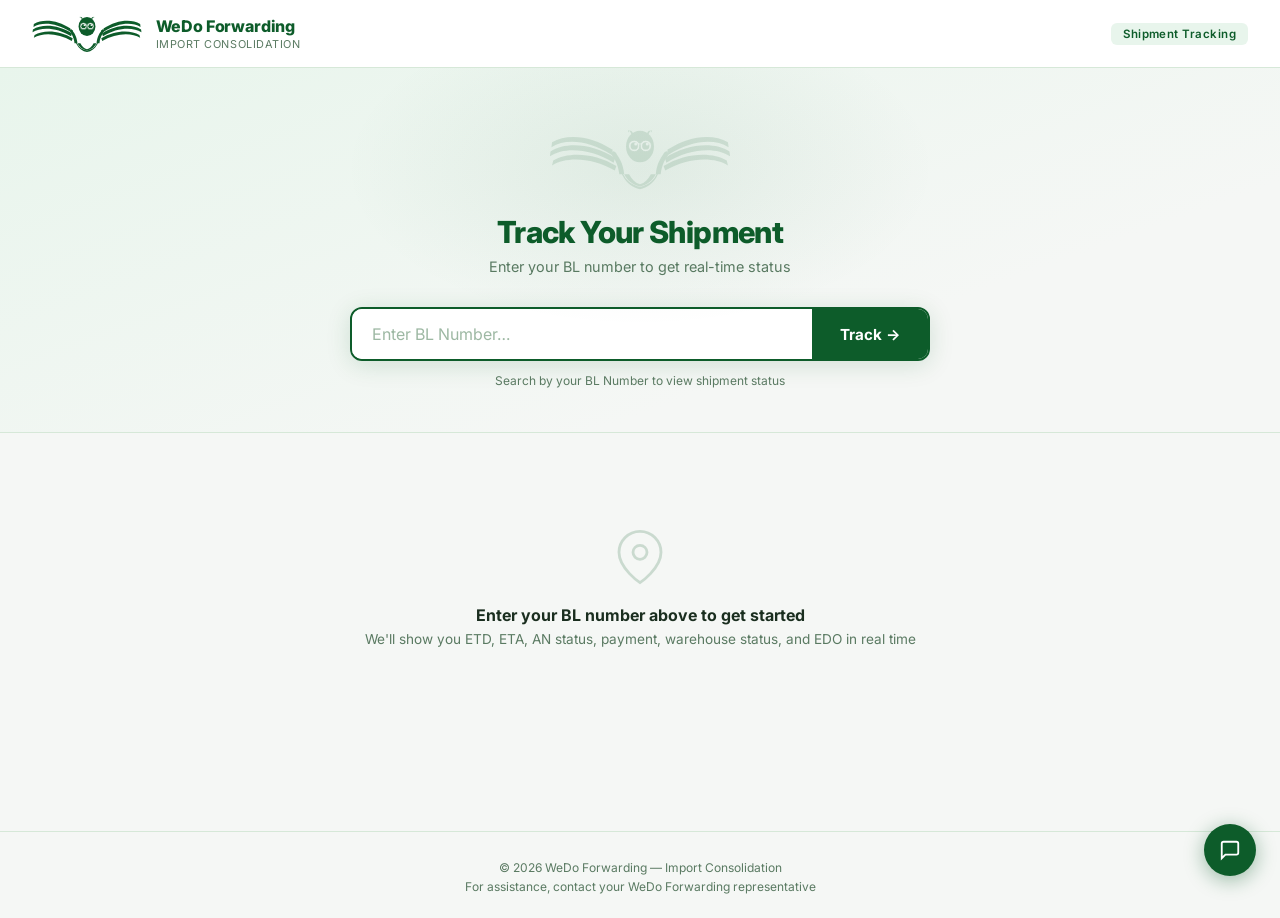
==== commit 600fd53d: "Switch to light theme and add accurate owl-W logo SVG Co-Authored-By: Claude Sonnet 4.6 <noreply@ant" ====
--- a/index.html
+++ b/index.html
@@ -9,42 +9,39 @@
   <style>
     *, *::before, *::after { box-sizing: border-box; margin: 0; padding: 0; }
     :root {
-      --bg:      #0a1a0f;
-      --surface: #0f2415;
-      --card:    #152d1b;
-      --border:  #1e4027;
-      --green:   #1a6b30;
-      --green-lt:#2d9e4f;
-      --green-hl:#4ade80;
-      --text:    #e8f5ec;
-      --muted:   #6b9e7a;
-      --ok:      #22c55e;
-      --warn:    #f59e0b;
-      --err:     #ef4444;
+      --bg:      #f5f7f5;
+      --surface: #ffffff;
+      --card:    #ffffff;
+      --border:  #d6e8d8;
+      --green:   #0d5c2a;
+      --green-lt:#1a8040;
+      --green-hl:#22c55e;
+      --text:    #1a2e1f;
+      --muted:   #5a7a62;
+      --ok:      #166534;
+      --warn:    #92400e;
+      --err:     #991b1b;
     }
     body { font-family: 'Inter', sans-serif; background: var(--bg); color: var(--text); min-height: 100vh; }
 
     /* NAV */
-    .nav { background: var(--surface); border-bottom: 1px solid var(--border); padding: 0 32px; height: 64px; display: flex; align-items: center; justify-content: space-between; }
+    .nav { background: var(--surface); border-bottom: 1px solid var(--border); padding: 0 32px; height: 68px; display: flex; align-items: center; justify-content: space-between; box-shadow: 0 1px 4px rgba(0,0,0,0.06); }
     .nav-logo { display: flex; align-items: center; gap: 14px; }
-    .nav-owl { height: 38px; width: auto; filter: brightness(0) invert(1); opacity: 0.92; }
-    .nav-divider { width: 1px; height: 32px; background: var(--border); }
-    .nav-text { display: flex; flex-direction: column; }
-    .nav-name { font-size: 1rem; font-weight: 800; color: var(--text); letter-spacing: -0.01em; }
-    .nav-tagline { font-size: 0.7rem; color: var(--muted); letter-spacing: 0.04em; text-transform: uppercase; }
-    .nav-tracking-label { font-size: 0.72rem; font-weight: 600; color: var(--green-lt); background: #1a3d22; border: 1px solid var(--border); padding: 4px 10px; border-radius: 6px; letter-spacing: 0.04em; }
+    .nav-owl { height: 42px; width: auto; }
+    .nav-name { font-size: 1rem; font-weight: 800; color: var(--green); letter-spacing: -0.01em; }
+    .nav-tagline { font-size: 0.68rem; color: var(--muted); letter-spacing: 0.05em; text-transform: uppercase; margin-top: 1px; }
+    .nav-tracking-label { font-size: 0.72rem; font-weight: 600; color: var(--green); background: #e8f5ec; border: 1px solid #b6ddb e; padding: 4px 12px; border-radius: 6px; letter-spacing: 0.04em; }
 
     /* HERO */
-    .hero { background: linear-gradient(160deg, #0c2214 0%, #0a1a0f 70%); padding: 56px 24px 44px; text-align: center; border-bottom: 1px solid var(--border); position: relative; overflow: hidden; }
-    .hero::before { content: ''; position: absolute; top: -60px; left: 50%; transform: translateX(-50%); width: 500px; height: 300px; background: radial-gradient(ellipse, rgba(26,107,48,0.15) 0%, transparent 70%); pointer-events: none; }
-    .hero-owl { width: 56px; height: 56px; margin: 0 auto 16px; opacity: 0.15; display: block; }
-    .hero h1 { font-size: 1.8rem; font-weight: 800; color: var(--text); margin-bottom: 8px; letter-spacing: -0.02em; }
-    .hero h1 span { color: var(--green-lt); }
+    .hero { background: linear-gradient(160deg, #e8f5ec 0%, #f5f7f5 70%); padding: 56px 24px 44px; text-align: center; border-bottom: 1px solid var(--border); position: relative; overflow: hidden; }
+    .hero::before { content: ''; position: absolute; top: -60px; left: 50%; transform: translateX(-50%); width: 600px; height: 320px; background: radial-gradient(ellipse, rgba(13,92,42,0.07) 0%, transparent 70%); pointer-events: none; }
+    .hero-owl { height: 70px; width: auto; margin: 0 auto 20px; display: block; opacity: 0.12; }
+    .hero h1 { font-size: 1.9rem; font-weight: 800; color: var(--green); margin-bottom: 8px; letter-spacing: -0.02em; }
     .hero p  { font-size: 0.9rem; color: var(--muted); margin-bottom: 32px; }
 
-    .search-box { display: flex; max-width: 580px; margin: 0 auto; border-radius: 12px; overflow: hidden; border: 1.5px solid var(--green); box-shadow: 0 4px 32px rgba(26,107,48,0.25); }
-    .search-box input { flex: 1; padding: 15px 20px; background: var(--surface); border: none; color: var(--text); font-size: 1rem; font-family: inherit; outline: none; }
-    .search-box input::placeholder { color: var(--muted); }
+    .search-box { display: flex; max-width: 580px; margin: 0 auto; border-radius: 12px; overflow: hidden; border: 2px solid var(--green); box-shadow: 0 4px 24px rgba(13,92,42,0.15); }
+    .search-box input { flex: 1; padding: 15px 20px; background: white; border: none; color: var(--text); font-size: 1rem; font-family: inherit; outline: none; }
+    .search-box input::placeholder { color: #9db8a3; }
     .search-box button { padding: 15px 28px; background: var(--green); border: none; color: white; font-size: 0.95rem; font-weight: 700; cursor: pointer; font-family: inherit; transition: background 0.2s; white-space: nowrap; }
     .search-box button:hover { background: var(--green-lt); }
     .search-hint { font-size: 0.75rem; color: var(--muted); margin-top: 12px; }
@@ -54,68 +51,67 @@
     #resultArea { display: none; }
     .result-header { display: flex; align-items: center; gap: 10px; margin-bottom: 20px; }
     .result-header h2 { font-size: 1rem; font-weight: 700; color: var(--text); }
-    .result-count { font-size: 0.78rem; color: var(--muted); background: var(--card); border: 1px solid var(--border); padding: 3px 10px; border-radius: 999px; }
+    .result-count { font-size: 0.78rem; color: var(--muted); background: var(--surface); border: 1px solid var(--border); padding: 3px 10px; border-radius: 999px; }
 
     /* CARD */
-    .shipment-card { background: var(--card); border: 1px solid var(--border); border-radius: 14px; margin-bottom: 16px; overflow: hidden; }
+    .shipment-card { background: var(--card); border: 1px solid var(--border); border-radius: 14px; margin-bottom: 16px; overflow: hidden; box-shadow: 0 2px 8px rgba(0,0,0,0.05); }
     .sc-top { display: flex; align-items: flex-start; justify-content: space-between; padding: 20px 24px 16px; flex-wrap: wrap; gap: 12px; }
     .sc-bl  { font-size: 1.1rem; font-weight: 800; color: var(--text); letter-spacing: 0.01em; }
     .sc-sub { font-size: 0.78rem; color: var(--muted); margin-top: 4px; }
-    .sc-sub strong { color: var(--green-lt); }
+    .sc-sub strong { color: var(--green); }
     .sc-badges { display: flex; gap: 8px; flex-wrap: wrap; align-items: flex-start; }
 
     .sc-grid { display: grid; grid-template-columns: repeat(auto-fit, minmax(145px, 1fr)); border-top: 1px solid var(--border); }
-    .sc-cell { padding: 14px 20px; border-right: 1px solid var(--border); }
+    .sc-cell { padding: 14px 20px; border-right: 1px solid var(--border); background: #fafcfa; }
     .sc-cell:last-child { border-right: none; }
     .sc-label { font-size: 0.68rem; text-transform: uppercase; letter-spacing: 0.07em; color: var(--muted); margin-bottom: 5px; }
     .sc-value { font-size: 0.9rem; font-weight: 600; color: var(--text); }
 
-    .sc-footer { background: #0c1f11; padding: 12px 24px; border-top: 1px solid var(--border); }
+    .sc-footer { background: #f0f7f1; padding: 12px 24px; border-top: 1px solid var(--border); }
     .sc-vessel { font-size: 0.8rem; color: var(--muted); }
-    .sc-vessel strong { color: var(--green-lt); }
+    .sc-vessel strong { color: var(--green); }
 
     /* BADGES */
     .badge { display: inline-flex; align-items: center; gap: 5px; padding: 4px 11px; border-radius: 999px; font-size: 0.71rem; font-weight: 700; letter-spacing: 0.02em; }
     .badge::before { content: ''; width: 6px; height: 6px; border-radius: 50%; flex-shrink: 0; }
-    .b-ok   { background: #052e16; color: #4ade80; } .b-ok::before   { background: #4ade80; }
-    .b-warn { background: #451a03; color: #fb923c; } .b-warn::before { background: #fb923c; }
-    .b-err  { background: #450a0a; color: #f87171; } .b-err::before  { background: #f87171; }
-    .b-blue { background: #0c2e1a; color: #6ee7a0; } .b-blue::before { background: #6ee7a0; }
-    .b-grey { background: #1a2e1f; color: #6b9e7a; border: 1px solid var(--border); } .b-grey::before { background: #6b9e7a; }
+    .b-ok   { background: #dcfce7; color: #166534; } .b-ok::before   { background: #22c55e; }
+    .b-warn { background: #fef3c7; color: #92400e; } .b-warn::before { background: #f59e0b; }
+    .b-err  { background: #fee2e2; color: #991b1b; } .b-err::before  { background: #ef4444; }
+    .b-blue { background: #d1fae5; color: #065f46; } .b-blue::before { background: #10b981; }
+    .b-grey { background: #f1f5f2; color: #5a7a62; border: 1px solid var(--border); } .b-grey::before { background: #9db8a3; }
 
     /* EMPTY */
     .empty { text-align: center; padding: 64px 24px; }
-    .empty svg { margin-bottom: 16px; opacity: 0.2; }
+    .empty svg { margin-bottom: 16px; opacity: 0.18; color: var(--green); }
     .empty h3 { font-size: 1rem; color: var(--text); margin-bottom: 6px; }
     .empty p  { font-size: 0.85rem; color: var(--muted); }
 
     /* CHATBOT */
     .chat-widget { position: fixed; bottom: 24px; right: 24px; z-index: 400; }
-    .chat-toggle { width: 52px; height: 52px; border-radius: 50%; background: var(--green); border: none; cursor: pointer; display: flex; align-items: center; justify-content: center; box-shadow: 0 4px 20px rgba(26,107,48,0.5); transition: transform 0.2s; }
+    .chat-toggle { width: 52px; height: 52px; border-radius: 50%; background: var(--green); border: none; cursor: pointer; display: flex; align-items: center; justify-content: center; box-shadow: 0 4px 20px rgba(13,92,42,0.4); transition: transform 0.2s; }
     .chat-toggle:hover { transform: scale(1.07); }
-    .chat-panel { position: absolute; bottom: 64px; right: 0; width: 330px; background: var(--card); border: 1px solid var(--border); border-radius: 16px; box-shadow: 0 20px 50px rgba(0,0,0,0.5); display: flex; flex-direction: column; overflow: hidden; }
+    .chat-panel { position: absolute; bottom: 64px; right: 0; width: 330px; background: var(--card); border: 1px solid var(--border); border-radius: 16px; box-shadow: 0 20px 50px rgba(0,0,0,0.15); display: flex; flex-direction: column; overflow: hidden; }
     .chat-panel.hidden { display: none; }
     .chat-head { padding: 14px 16px; background: var(--green); display: flex; align-items: center; justify-content: space-between; }
     .chat-head-info { display: flex; align-items: center; gap: 10px; }
-    .chat-av { width: 32px; height: 32px; background: rgba(255,255,255,0.15); border-radius: 50%; display: flex; align-items: center; justify-content: center; font-size: 0.7rem; font-weight: 700; color: white; }
+    .chat-av { width: 32px; height: 32px; background: rgba(255,255,255,0.2); border-radius: 50%; display: flex; align-items: center; justify-content: center; font-size: 0.7rem; font-weight: 700; color: white; }
     .chat-head-name { font-size: 0.875rem; font-weight: 600; color: white; }
     .chat-head-sub  { font-size: 0.72rem; color: rgba(255,255,255,0.7); }
     .chat-close-btn { background: none; border: none; color: rgba(255,255,255,0.7); cursor: pointer; font-size: 1rem; }
-    .chat-msgs { overflow-y: auto; padding: 14px; display: flex; flex-direction: column; gap: 10px; max-height: 280px; }
+    .chat-msgs { overflow-y: auto; padding: 14px; display: flex; flex-direction: column; gap: 10px; max-height: 280px; background: #fafcfa; }
     .msg { display: flex; }
     .msg.user { justify-content: flex-end; }
     .msg-bubble { max-width: 88%; padding: 9px 13px; border-radius: 13px; font-size: 0.83rem; line-height: 1.5; }
-    .msg.bot  .msg-bubble { background: var(--surface); color: var(--text); border-bottom-left-radius: 4px; }
+    .msg.bot  .msg-bubble { background: white; color: var(--text); border: 1px solid var(--border); border-bottom-left-radius: 4px; }
     .msg.user .msg-bubble { background: var(--green); color: white; border-bottom-right-radius: 4px; }
-    .chat-input-row { display: flex; gap: 8px; padding: 10px 12px; border-top: 1px solid var(--border); }
-    .chat-input { flex: 1; padding: 8px 12px; background: var(--surface); border: 1px solid var(--border); border-radius: 8px; color: var(--text); font-size: 0.83rem; font-family: inherit; outline: none; }
-    .chat-input:focus { border-color: var(--green-lt); }
+    .chat-input-row { display: flex; gap: 8px; padding: 10px 12px; border-top: 1px solid var(--border); background: white; }
+    .chat-input { flex: 1; padding: 8px 12px; background: var(--bg); border: 1px solid var(--border); border-radius: 8px; color: var(--text); font-size: 0.83rem; font-family: inherit; outline: none; }
+    .chat-input:focus { border-color: var(--green); }
     .chat-send { width: 34px; height: 34px; background: var(--green); border: none; border-radius: 7px; display: flex; align-items: center; justify-content: center; cursor: pointer; flex-shrink: 0; }
     .chat-send:disabled { opacity: 0.4; cursor: not-allowed; }
 
     /* FOOTER */
     .page-footer { text-align: center; padding: 24px; border-top: 1px solid var(--border); margin-top: 40px; }
-    .page-footer a { color: var(--green-lt); text-decoration: none; font-size: 0.8rem; }
     .page-footer p { font-size: 0.75rem; color: var(--muted); margin-top: 4px; }
 
     @media (max-width: 600px) {
@@ -132,31 +128,7 @@
 <!-- NAV -->
 <nav class="nav">
   <div class="nav-logo">
-    <!-- WeDo Forwarding Owl Logo (SVG approximation) -->
-    <svg width="40" height="40" viewBox="0 0 120 120" fill="none" xmlns="http://www.w3.org/2000/svg">
-      <rect width="120" height="120" rx="22" fill="#1a6b30"/>
-      <!-- Owl body -->
-      <ellipse cx="60" cy="72" rx="32" ry="36" fill="#0f4d22"/>
-      <!-- Owl head -->
-      <ellipse cx="60" cy="44" rx="28" ry="24" fill="#0f4d22"/>
-      <!-- Ear tufts -->
-      <polygon points="44,26 38,10 50,20" fill="#0f4d22"/>
-      <polygon points="76,26 82,10 70,20" fill="#0f4d22"/>
-      <!-- Eyes -->
-      <circle cx="49" cy="44" r="10" fill="#e8f5ec"/>
-      <circle cx="71" cy="44" r="10" fill="#e8f5ec"/>
-      <circle cx="49" cy="44" r="6" fill="#1a6b30"/>
-      <circle cx="71" cy="44" r="6" fill="#1a6b30"/>
-      <circle cx="51" cy="42" r="2" fill="#e8f5ec"/>
-      <circle cx="73" cy="42" r="2" fill="#e8f5ec"/>
-      <!-- Beak -->
-      <polygon points="60,50 55,58 65,58" fill="#f59e0b"/>
-      <!-- Wing details -->
-      <path d="M30 68 Q28 80 32 92 Q46 100 60 100 Q74 100 88 92 Q92 80 90 68" stroke="#1a6b30" stroke-width="3" fill="none"/>
-      <!-- Feet -->
-      <path d="M48 106 L44 114 M48 106 L50 114 M48 106 L52 114" stroke="#f59e0b" stroke-width="3" stroke-linecap="round"/>
-      <path d="M72 106 L68 114 M72 106 L74 114 M72 106 L76 114" stroke="#f59e0b" stroke-width="3" stroke-linecap="round"/>
-    </svg>
+    <img src="logo.svg" class="nav-owl" alt="WeDo Forwarding" />
     <div>
       <div class="nav-name">WeDo Forwarding</div>
       <div class="nav-tagline">Import Consolidation</div>
@@ -167,6 +139,7 @@
 
 <!-- HERO SEARCH -->
 <div class="hero">
+  <img src="logo.svg" class="hero-owl" alt="" />
   <h1>Track Your Shipment</h1>
   <p>Enter your BL number to get real-time status</p>
   <div class="search-box">
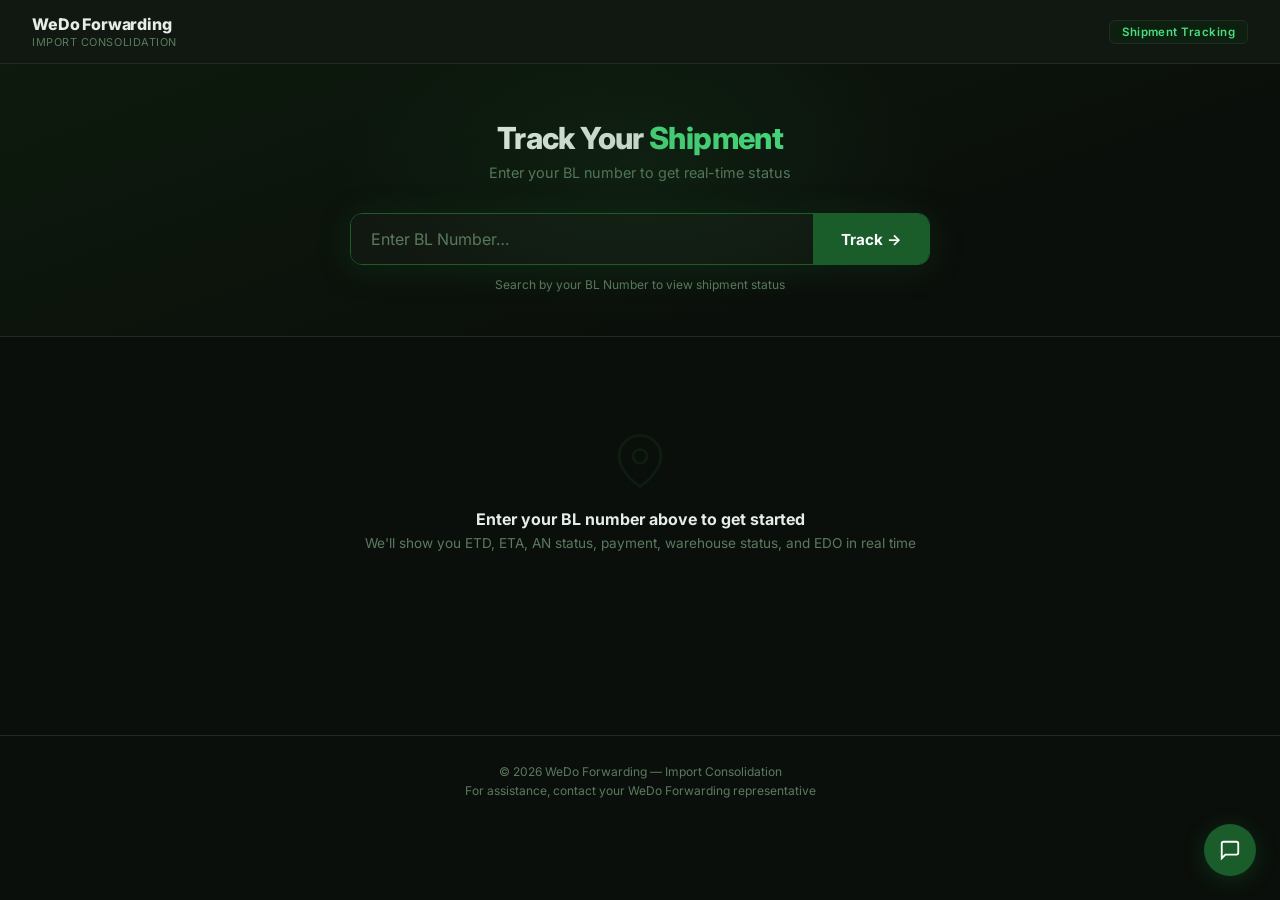
==== commit 369aeb26: "Remove logo, switch to soft black & green dark theme Co-Authored-By: Claude Sonnet 4.6 <noreply@anth" ====
--- a/index.html
+++ b/index.html
@@ -9,39 +9,38 @@
   <style>
     *, *::before, *::after { box-sizing: border-box; margin: 0; padding: 0; }
     :root {
-      --bg:      #f5f7f5;
-      --surface: #ffffff;
-      --card:    #ffffff;
-      --border:  #d6e8d8;
-      --green:   #0d5c2a;
-      --green-lt:#1a8040;
-      --green-hl:#22c55e;
-      --text:    #1a2e1f;
-      --muted:   #5a7a62;
-      --ok:      #166534;
-      --warn:    #92400e;
-      --err:     #991b1b;
+      --bg:      #0b0f0b;
+      --surface: #111811;
+      --card:    #141c14;
+      --border:  #1f2e1f;
+      --green:   #1a5c2a;
+      --green-lt:#2a8c42;
+      --green-hl:#4ade80;
+      --text:    #e4ede6;
+      --muted:   #5a7a5e;
+      --ok:      #16a34a;
+      --warn:    #d97706;
+      --err:     #dc2626;
     }
     body { font-family: 'Inter', sans-serif; background: var(--bg); color: var(--text); min-height: 100vh; }
 
     /* NAV */
-    .nav { background: var(--surface); border-bottom: 1px solid var(--border); padding: 0 32px; height: 68px; display: flex; align-items: center; justify-content: space-between; box-shadow: 0 1px 4px rgba(0,0,0,0.06); }
+    .nav { background: var(--surface); border-bottom: 1px solid var(--border); padding: 0 32px; height: 64px; display: flex; align-items: center; justify-content: space-between; }
     .nav-logo { display: flex; align-items: center; gap: 14px; }
-    .nav-owl { height: 42px; width: auto; }
-    .nav-name { font-size: 1rem; font-weight: 800; color: var(--green); letter-spacing: -0.01em; }
+    .nav-name { font-size: 1rem; font-weight: 800; color: var(--text); letter-spacing: -0.01em; }
     .nav-tagline { font-size: 0.68rem; color: var(--muted); letter-spacing: 0.05em; text-transform: uppercase; margin-top: 1px; }
-    .nav-tracking-label { font-size: 0.72rem; font-weight: 600; color: var(--green); background: #e8f5ec; border: 1px solid #b6ddb e; padding: 4px 12px; border-radius: 6px; letter-spacing: 0.04em; }
+    .nav-tracking-label { font-size: 0.72rem; font-weight: 600; color: var(--green-hl); background: #0d1f0e; border: 1px solid var(--border); padding: 4px 12px; border-radius: 6px; letter-spacing: 0.04em; }
 
     /* HERO */
-    .hero { background: linear-gradient(160deg, #e8f5ec 0%, #f5f7f5 70%); padding: 56px 24px 44px; text-align: center; border-bottom: 1px solid var(--border); position: relative; overflow: hidden; }
-    .hero::before { content: ''; position: absolute; top: -60px; left: 50%; transform: translateX(-50%); width: 600px; height: 320px; background: radial-gradient(ellipse, rgba(13,92,42,0.07) 0%, transparent 70%); pointer-events: none; }
-    .hero-owl { height: 70px; width: auto; margin: 0 auto 20px; display: block; opacity: 0.12; }
-    .hero h1 { font-size: 1.9rem; font-weight: 800; color: var(--green); margin-bottom: 8px; letter-spacing: -0.02em; }
+    .hero { background: linear-gradient(160deg, #0d1a0d 0%, #0b0f0b 70%); padding: 56px 24px 44px; text-align: center; border-bottom: 1px solid var(--border); position: relative; overflow: hidden; }
+    .hero::before { content: ''; position: absolute; top: -60px; left: 50%; transform: translateX(-50%); width: 600px; height: 320px; background: radial-gradient(ellipse, rgba(26,92,42,0.18) 0%, transparent 70%); pointer-events: none; }
+    .hero h1 { font-size: 1.9rem; font-weight: 800; color: var(--text); margin-bottom: 8px; letter-spacing: -0.02em; }
+    .hero h1 span { color: var(--green-hl); }
     .hero p  { font-size: 0.9rem; color: var(--muted); margin-bottom: 32px; }
 
-    .search-box { display: flex; max-width: 580px; margin: 0 auto; border-radius: 12px; overflow: hidden; border: 2px solid var(--green); box-shadow: 0 4px 24px rgba(13,92,42,0.15); }
-    .search-box input { flex: 1; padding: 15px 20px; background: white; border: none; color: var(--text); font-size: 1rem; font-family: inherit; outline: none; }
-    .search-box input::placeholder { color: #9db8a3; }
+    .search-box { display: flex; max-width: 580px; margin: 0 auto; border-radius: 12px; overflow: hidden; border: 1.5px solid var(--green); box-shadow: 0 4px 32px rgba(26,92,42,0.25); }
+    .search-box input { flex: 1; padding: 15px 20px; background: var(--surface); border: none; color: var(--text); font-size: 1rem; font-family: inherit; outline: none; }
+    .search-box input::placeholder { color: var(--muted); }
     .search-box button { padding: 15px 28px; background: var(--green); border: none; color: white; font-size: 0.95rem; font-weight: 700; cursor: pointer; font-family: inherit; transition: background 0.2s; white-space: nowrap; }
     .search-box button:hover { background: var(--green-lt); }
     .search-hint { font-size: 0.75rem; color: var(--muted); margin-top: 12px; }
@@ -54,31 +53,31 @@
     .result-count { font-size: 0.78rem; color: var(--muted); background: var(--surface); border: 1px solid var(--border); padding: 3px 10px; border-radius: 999px; }
 
     /* CARD */
-    .shipment-card { background: var(--card); border: 1px solid var(--border); border-radius: 14px; margin-bottom: 16px; overflow: hidden; box-shadow: 0 2px 8px rgba(0,0,0,0.05); }
+    .shipment-card { background: var(--card); border: 1px solid var(--border); border-radius: 14px; margin-bottom: 16px; overflow: hidden; }
     .sc-top { display: flex; align-items: flex-start; justify-content: space-between; padding: 20px 24px 16px; flex-wrap: wrap; gap: 12px; }
     .sc-bl  { font-size: 1.1rem; font-weight: 800; color: var(--text); letter-spacing: 0.01em; }
     .sc-sub { font-size: 0.78rem; color: var(--muted); margin-top: 4px; }
-    .sc-sub strong { color: var(--green); }
+    .sc-sub strong { color: var(--green-hl); }
     .sc-badges { display: flex; gap: 8px; flex-wrap: wrap; align-items: flex-start; }
 
     .sc-grid { display: grid; grid-template-columns: repeat(auto-fit, minmax(145px, 1fr)); border-top: 1px solid var(--border); }
-    .sc-cell { padding: 14px 20px; border-right: 1px solid var(--border); background: #fafcfa; }
+    .sc-cell { padding: 14px 20px; border-right: 1px solid var(--border); }
     .sc-cell:last-child { border-right: none; }
     .sc-label { font-size: 0.68rem; text-transform: uppercase; letter-spacing: 0.07em; color: var(--muted); margin-bottom: 5px; }
     .sc-value { font-size: 0.9rem; font-weight: 600; color: var(--text); }
 
-    .sc-footer { background: #f0f7f1; padding: 12px 24px; border-top: 1px solid var(--border); }
+    .sc-footer { background: #0d120d; padding: 12px 24px; border-top: 1px solid var(--border); }
     .sc-vessel { font-size: 0.8rem; color: var(--muted); }
-    .sc-vessel strong { color: var(--green); }
+    .sc-vessel strong { color: var(--green-hl); }
 
     /* BADGES */
     .badge { display: inline-flex; align-items: center; gap: 5px; padding: 4px 11px; border-radius: 999px; font-size: 0.71rem; font-weight: 700; letter-spacing: 0.02em; }
     .badge::before { content: ''; width: 6px; height: 6px; border-radius: 50%; flex-shrink: 0; }
-    .b-ok   { background: #dcfce7; color: #166534; } .b-ok::before   { background: #22c55e; }
-    .b-warn { background: #fef3c7; color: #92400e; } .b-warn::before { background: #f59e0b; }
-    .b-err  { background: #fee2e2; color: #991b1b; } .b-err::before  { background: #ef4444; }
-    .b-blue { background: #d1fae5; color: #065f46; } .b-blue::before { background: #10b981; }
-    .b-grey { background: #f1f5f2; color: #5a7a62; border: 1px solid var(--border); } .b-grey::before { background: #9db8a3; }
+    .b-ok   { background: #052e16; color: #4ade80; } .b-ok::before   { background: #4ade80; }
+    .b-warn { background: #3a1f00; color: #fbbf24; } .b-warn::before { background: #fbbf24; }
+    .b-err  { background: #3a0a0a; color: #f87171; } .b-err::before  { background: #f87171; }
+    .b-blue { background: #052e1a; color: #6ee7b7; } .b-blue::before { background: #6ee7b7; }
+    .b-grey { background: #151f15; color: #5a7a5e; border: 1px solid var(--border); } .b-grey::before { background: #5a7a5e; }
 
     /* EMPTY */
     .empty { text-align: center; padding: 64px 24px; }
@@ -98,15 +97,15 @@
     .chat-head-name { font-size: 0.875rem; font-weight: 600; color: white; }
     .chat-head-sub  { font-size: 0.72rem; color: rgba(255,255,255,0.7); }
     .chat-close-btn { background: none; border: none; color: rgba(255,255,255,0.7); cursor: pointer; font-size: 1rem; }
-    .chat-msgs { overflow-y: auto; padding: 14px; display: flex; flex-direction: column; gap: 10px; max-height: 280px; background: #fafcfa; }
+    .chat-msgs { overflow-y: auto; padding: 14px; display: flex; flex-direction: column; gap: 10px; max-height: 280px; }
     .msg { display: flex; }
     .msg.user { justify-content: flex-end; }
     .msg-bubble { max-width: 88%; padding: 9px 13px; border-radius: 13px; font-size: 0.83rem; line-height: 1.5; }
-    .msg.bot  .msg-bubble { background: white; color: var(--text); border: 1px solid var(--border); border-bottom-left-radius: 4px; }
+    .msg.bot  .msg-bubble { background: var(--surface); color: var(--text); border-bottom-left-radius: 4px; }
     .msg.user .msg-bubble { background: var(--green); color: white; border-bottom-right-radius: 4px; }
-    .chat-input-row { display: flex; gap: 8px; padding: 10px 12px; border-top: 1px solid var(--border); background: white; }
-    .chat-input { flex: 1; padding: 8px 12px; background: var(--bg); border: 1px solid var(--border); border-radius: 8px; color: var(--text); font-size: 0.83rem; font-family: inherit; outline: none; }
-    .chat-input:focus { border-color: var(--green); }
+    .chat-input-row { display: flex; gap: 8px; padding: 10px 12px; border-top: 1px solid var(--border); }
+    .chat-input { flex: 1; padding: 8px 12px; background: var(--surface); border: 1px solid var(--border); border-radius: 8px; color: var(--text); font-size: 0.83rem; font-family: inherit; outline: none; }
+    .chat-input:focus { border-color: var(--green-lt); }
     .chat-send { width: 34px; height: 34px; background: var(--green); border: none; border-radius: 7px; display: flex; align-items: center; justify-content: center; cursor: pointer; flex-shrink: 0; }
     .chat-send:disabled { opacity: 0.4; cursor: not-allowed; }
 
@@ -128,7 +127,6 @@
 <!-- NAV -->
 <nav class="nav">
   <div class="nav-logo">
-    <img src="logo.svg" class="nav-owl" alt="WeDo Forwarding" />
     <div>
       <div class="nav-name">WeDo Forwarding</div>
       <div class="nav-tagline">Import Consolidation</div>
@@ -139,8 +137,7 @@
 
 <!-- HERO SEARCH -->
 <div class="hero">
-  <img src="logo.svg" class="hero-owl" alt="" />
-  <h1>Track Your Shipment</h1>
+  <h1>Track Your <span>Shipment</span></h1>
   <p>Enter your BL number to get real-time status</p>
   <div class="search-box">
     <input type="text" id="searchInput" placeholder="Enter BL Number…" autocomplete="off" />
